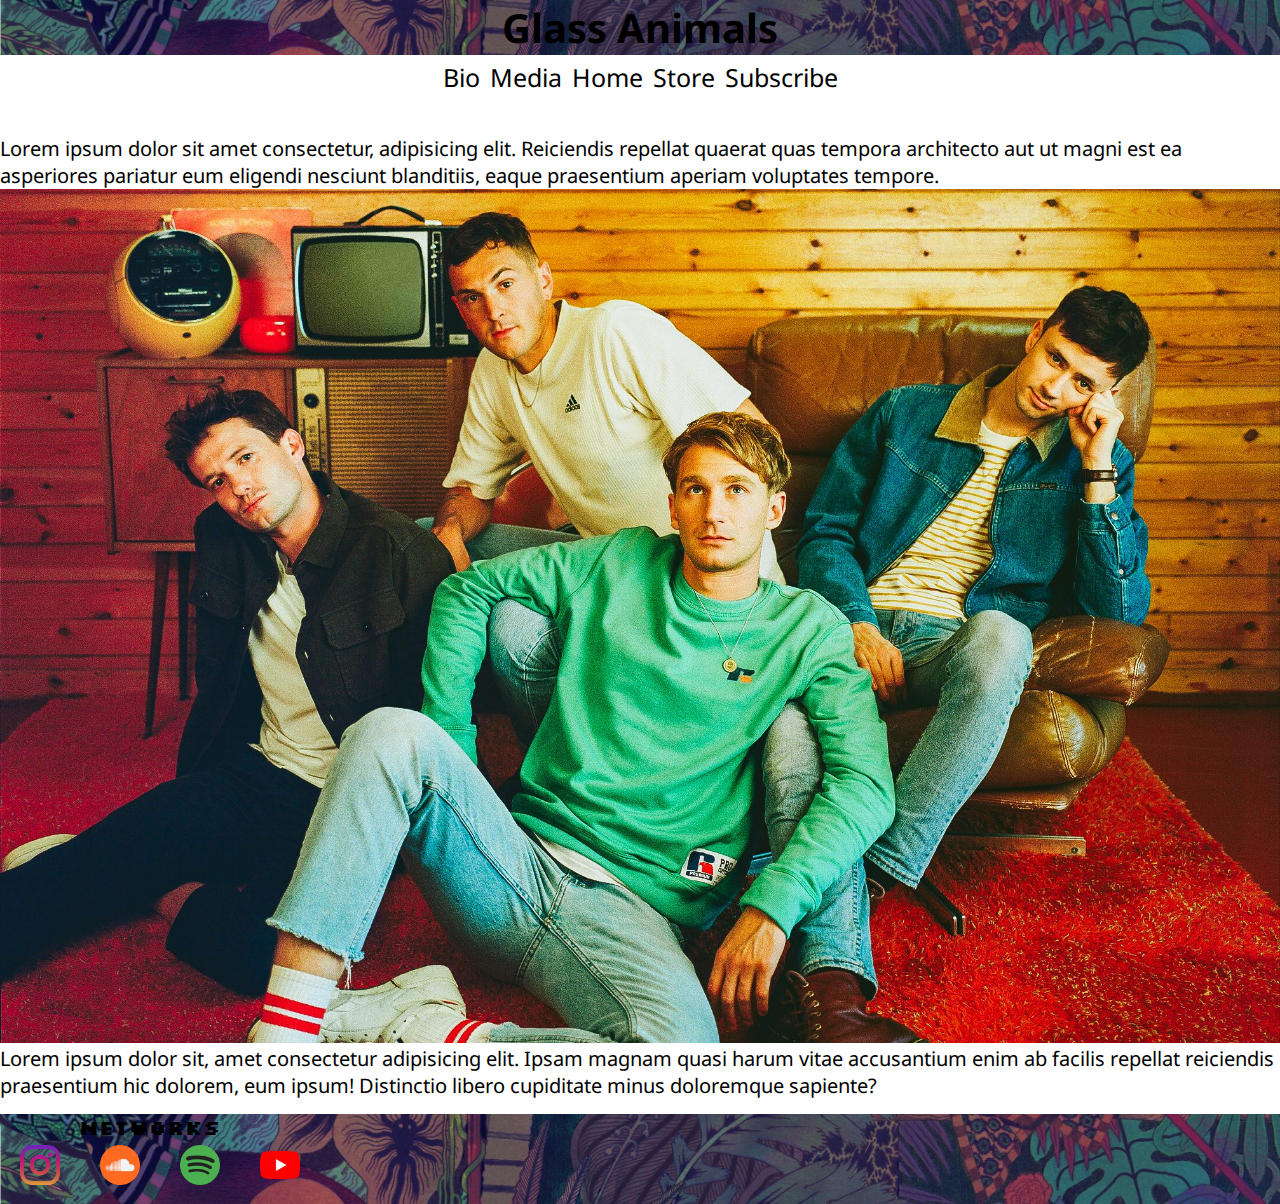
==== pages/bio.html @ fd7e0ea8 "upload html css readme-primer commit" ====
<!DOCTYPE html>
<html lang="en">
<head>
    <meta charset="UTF-8">
    <meta http-equiv="X-UA-Compatible" content="IE=edge">
    <meta name="viewport" content="width=device-width, initial-scale=1.0">
    <title>Bio</title>
    <link rel="stylesheet" href="../css/style.css">
    <link rel="shortcut icon" href="./assets/favicon.ico" type="image/x-icon">
</head>
<!--inico banner-->
<body>
    <header>
        <div class="welcomeBanner">
            <H1>Glass Animals</H1>
        </div>
            <nav>
                <ul class="navBar">
                    <li><a href="./bio.html">Bio</a></li>
                    <li><a href="./media.html">Media</a></li>
                    <li><a href="../index.html">Home</a></li>
                    <li><a href="./store.html">Store</a></li>
                    <li><a href="./subscribe.html">Subscribe</a></li>
                </ul>
            </nav>
    </header>
<!--termina banner-->
    <main>
        <section>
            <article class="textBio">Lorem ipsum dolor sit amet consectetur, adipisicing elit. Reiciendis repellat quaerat quas tempora architecto aut ut magni est ea asperiores pariatur eum eligendi nesciunt blanditiis, eaque praesentium aperiam voluptates tempore.</article>
        </section>
        <img class="bandBioPic" src="../assets/bandBio.jpeg" alt="">
        <article class="textBio2">Lorem ipsum dolor sit, amet consectetur adipisicing elit. Ipsam magnam quasi harum vitae accusantium enim ab facilis repellat reiciendis praesentium hic dolorem, eum ipsum! Distinctio libero cupiditate minus doloremque sapiente?</article>
    </main>
<!--footer-->
    <footer class="footer">
        <section class="socialAndMedia">
            <h3>Networks</h3>
            <div class="networks">
                <a href="https://www.instagram.com/GlassAnimals/"><img class="iconStyle" src="../assets/instagram.png" alt=""></a>
                <a href="https://soundcloud.com/glassanimals"><img class="iconStyle" src="../assets/soundcloud.png" alt=""></a>
                <a href="https://open.spotify.com/artist/4yvcSjfu4PC0CYQyLy4wSq"><img class="iconStyle" src="../assets/spotify.png" alt=""></a>
                <a href="https://www.youtube.com/user/glassanimalsband"><img class="iconStyle" src="../assets/youtube.png" alt=""></a>
            </div>
        </section>
    </footer>
<!--footer-->
    
</body>
</html>
---- css/style.css ----
@import url('https://fonts.googleapis.com/css2?family=Noto+Sans&family=Silkscreen&display=swap');
/**
font-family: 'Noto Sans', sans-serif;
font-family: 'Silkscreen', cursive;
*/
*{
    margin: 0;
    padding: 0;
    box-shadow: border-box;
}
html{
    font-size: 62.5%;
}
body{
    height: 100vh;
}
header{
    width: 100%;
    font-family:'Noto Sans', sans-serif;
    display: flex;
    flex-direction: column;
    flex-wrap: wrap;
    height: 15vh;
}
.welcomeBanner{
    background-image: url("../assets/bannerBackground.jpeg");
    background-repeat: no-repeat;
    background-size: 100%;
    background-position: center;
}
h1{
    font-size: 4.0rem;
    justify-self: center;
    align-self: center;
}
/** barra de navegacion **/
nav{
    align-self: center;
}
.navBar{
    list-style: none;
    display: flex;
    gap: 10px;
    font-size: 2.5rem;
    margin-top: 10px;
    margin-top: 5px;
}
.navBar li a{
    text-decoration: none;
    color: black;
}
.navBar li a:hover{
    color: rgba(255, 0, 128, 0.394);
}
/** fin barra de navegacion **/

/** main **/

.text{
    font-family: 'Noto Sans', sans-serif;
    font-size: 2.0rem;
    justify-self: center;
    align-self: center;
}

.textBio{
    font-family: 'Noto Sans', sans-serif;
    font-size: 2.0rem;
    justify-self: center;
    align-self: center;
    display: inline-block;
}
.textBio2{
    font-family: 'Noto Sans', sans-serif;
    font-size: 2.0rem;
    justify-self: center;
    align-self: center;
    display: inline-block;
}

h2{
    font-family: 'Silkscreen';
    font-size: 2.0rem;
    justify-self: center;
    align-self: center;
}

h3{
    font-family: 'Silkscreen';
    font-size: 2.0rem;
    justify-self: center;
    align-self: center;
}

.bandBioPic{
    height: 100%;
    width: 100%;
    background-position: center;
    display: 100vh;
    background-attachment:fixed;
    background-repeat: no-repeat;
}

.tourDates{
    background-image: url("../assets/tourBand.jpeg");
    background-size: 100%;
    height: 100%;
    width: 100%;
    background-position: center;
    display:100%;
    background-attachment:scroll;
    background-repeat:no-repeat;
}
.mediaVideo{
    position: left;
}

.mediaSpotify{
    position: right;
}

.storeItems{
    display:grid;
    list-style: none;
    text-decoration:none;
}


/** fin main **/

/** footer **/
.footer{
    background-image: url("../assets/bannerBackground.jpeg");
    background-repeat: no-repeat;
    background-size: 100%;
    width: 100%;
    background-position: center;
    left: 0;
    bottom: 0;
    position: bottom;
    height: 10%;
    margin-top: 15px;
    display: inline-block;
}
.socialAndMedia{
    height: 15%;
    display: inline-block;
    grid-column: 3/4;
    justify-self: right;
}
.networks{
    height: 15%;
    width: 100%;
    display: inline-block;
    display: flex;
    justify-self: right;
    gap: 20px;
}
.iconStyle{
    height:40px;
    margin-left:20px;
    margin-top:5px;
}

/** fin footer **/
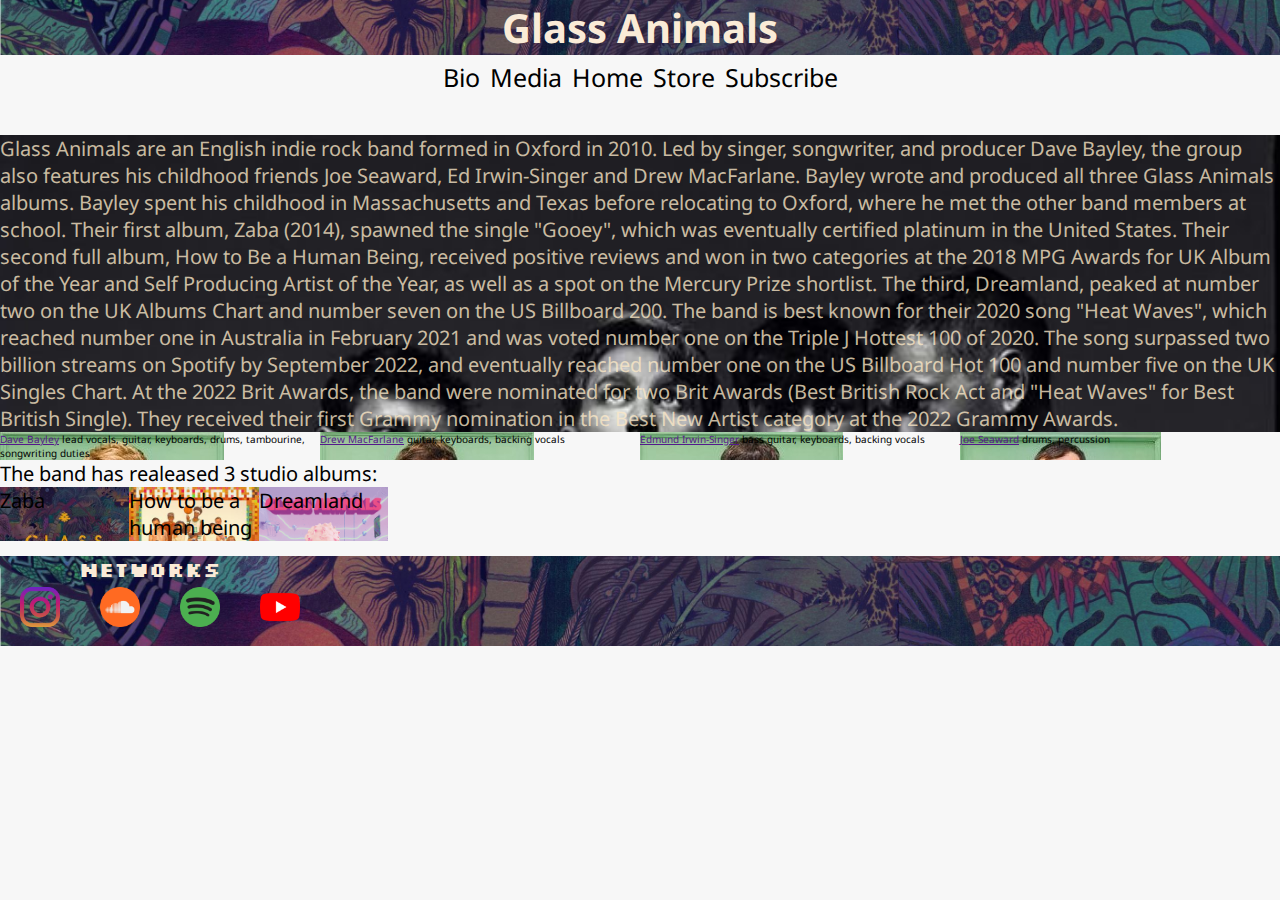
==== commit c3179a59: "modificaciones varias de formato y adicion contenido" ====
--- a/pages/bio.html
+++ b/pages/bio.html
@@ -26,11 +26,25 @@
     </header>
 <!--termina banner-->
     <main>
-        <section>
-            <article class="textBio">Lorem ipsum dolor sit amet consectetur, adipisicing elit. Reiciendis repellat quaerat quas tempora architecto aut ut magni est ea asperiores pariatur eum eligendi nesciunt blanditiis, eaque praesentium aperiam voluptates tempore.</article>
+        <div class="bioMain">
+            <p class="textBio">Glass Animals are an English indie rock band formed in Oxford in 2010. Led by singer, songwriter, and producer Dave Bayley, the group also features his childhood friends Joe Seaward, Ed Irwin-Singer and Drew MacFarlane. Bayley wrote and produced all three Glass Animals albums. Bayley spent his childhood in Massachusetts and Texas before relocating to Oxford, where he met the other band members at school. Their first album, Zaba (2014), spawned the single "Gooey", which was eventually certified platinum in the United States. Their second full album, How to Be a Human Being, received positive reviews and won in two categories at the 2018 MPG Awards for UK Album of the Year and Self Producing Artist of the Year, as well as a spot on the Mercury Prize shortlist. The third, Dreamland, peaked at number two on the UK Albums Chart and number seven on the US Billboard 200.
+
+                The band is best known for their 2020 song "Heat Waves", which reached number one in Australia in February 2021 and was voted number one on the Triple J Hottest 100 of 2020. The song surpassed two billion streams on Spotify by September 2022, and eventually reached number one on the US Billboard Hot 100 and number five on the UK Singles Chart. At the 2022 Brit Awards, the band were nominated for two Brit Awards (Best British Rock Act and "Heat Waves" for Best British Single). They received their first Grammy nomination in the Best New Artist category at the 2022 Grammy Awards.
+            </p>
+        </div>
+        <section class="bandBioPics"> 
+            <div class="daveB"><a href="">Dave Bayley</a> lead vocals, guitar, keyboards, drums, tambourine, songwriting duties</div>
+            <div class="drewM"><a href="">Drew MacFarlane</a> guitar, keyboards, backing vocals</div>
+            <div class="edmundI"><a href="">Edmund Irwin-Singer</a> bass guitar, keyboards, backing vocals</div>
+            <div class="joeS"><a href="">Joe Seaward</a> drums, percussion</div>   
         </section>
-        <img class="bandBioPic" src="../assets/bandBio.jpeg" alt="">
-        <article class="textBio2">Lorem ipsum dolor sit, amet consectetur adipisicing elit. Ipsam magnam quasi harum vitae accusantium enim ab facilis repellat reiciendis praesentium hic dolorem, eum ipsum! Distinctio libero cupiditate minus doloremque sapiente?</article>
+        <article class="textBio2">The band has realeased 3 studio albums:
+            <ul class="albums">
+                <li class="album1">Zaba</li>
+                <li class="album2">How to be a human being</li>
+                <li class="album3">Dreamland</li>
+            </ul>
+        </article>
     </main>
 <!--footer-->
     <footer class="footer">
--- a/css/style.css
+++ b/css/style.css
@@ -1,5 +1,5 @@
 @import url('https://fonts.googleapis.com/css2?family=Noto+Sans&family=Silkscreen&display=swap');
-/**
+/*
 font-family: 'Noto Sans', sans-serif;
 font-family: 'Silkscreen', cursive;
 */
@@ -13,6 +13,7 @@
 }
 body{
     height: 100vh;
+    background-color: rgb(247, 247, 247);
 }
 header{
     width: 100%;
@@ -30,10 +31,12 @@
 }
 h1{
     font-size: 4.0rem;
-    justify-self: center;
-    align-self: center;
-}
-/** barra de navegacion **/
+    font-weight: bold;
+    justify-self: center;
+    align-self: center;
+    color:antiquewhite;
+}
+/*----barra de navegacion-----*/
 nav{
     align-self: center;
 }
@@ -52,9 +55,9 @@
 .navBar li a:hover{
     color: rgba(255, 0, 128, 0.394);
 }
-/** fin barra de navegacion **/
-
-/** main **/
+/*------fin barra de navegacion------*/
+
+/*-------main--------*/
 
 .text{
     font-family: 'Noto Sans', sans-serif;
@@ -63,12 +66,38 @@
     align-self: center;
 }
 
+h2{
+    font-family: 'Silkscreen';
+    font-size: 2.0rem;
+    justify-self: center;
+    align-self: center;
+}
+
+h3{
+    font-family: 'Silkscreen';
+    font-size: 2.0rem;
+    justify-self: center;
+    align-self: center;
+    color:antiquewhite;
+}
+
+/*------bio--------*/
+
+.bioMain{
+    justify-self: center;
+    align-self: center;
+    display: block;
+    background-image: url(../assets/BandBio2.jpeg);
+    background-size: 100%;
+    background-position: fixed;
+    background-attachment:scroll;
+    background-repeat: no-repeat;
+}
 .textBio{
-    font-family: 'Noto Sans', sans-serif;
-    font-size: 2.0rem;
-    justify-self: center;
-    align-self: center;
-    display: inline-block;
+    font-family: 'Noto Sans';
+    font-size: 2.0rem;
+    color:rgba(251, 232, 199, 0.781);
+    
 }
 .textBio2{
     font-family: 'Noto Sans', sans-serif;
@@ -78,38 +107,135 @@
     display: inline-block;
 }
 
-h2{
-    font-family: 'Silkscreen';
-    font-size: 2.0rem;
-    justify-self: center;
-    align-self: center;
-}
-
-h3{
-    font-family: 'Silkscreen';
-    font-size: 2.0rem;
-    justify-self: center;
-    align-self: center;
-}
-
-.bandBioPic{
+
+.bandBioPics{
+
+    display: grid;
+    grid-template-columns: repeat(4,1fr);
+    grid-template-rows: repeat(1,1fr);
+    text-decoration: none;
+}
+
+.daveB{
+    justify-self:center;
+    font-family: 'Noto Sans';
+    align-self:flex-end;
+    display: inline;
+    text-decoration: none;
+    background-image: url(../assets/BioDave.jpeg);
+    background-repeat: no-repeat;
+    background-position: fixed;
+    height: 100%;
+    width: 100%;
+    
+}
+.drewM{
+    justify-self: center;
+    font-family: 'Noto Sans';
+    align-self:flex-end;
+    display: inline;
+    text-decoration: none;
+    background-image: url(../assets/BioDrew.jpeg);
+    background-repeat: no-repeat;
+    background-position: fixed;
+    height: 100%;
+    width: 100%;
+}
+.edmundI{
+    justify-self: center;
+    font-family: 'Noto Sans';
+    align-self:flex-end;
+    display: inline;
+    text-decoration: none;
+    background-image: url(../assets/BioEdmund.jpeg);
+    background-repeat: no-repeat;
+    background-position: fixed;
+    height: 100%;
+    width: 100%;
+}
+.joeS{
+    justify-self: center;
+    font-family: 'Noto Sans';
+    align-self:flex-end;
+    display: inline;
+    text-decoration: none;
+    background-image: url(../assets/BioJoe.jpeg);
+    background-repeat: no-repeat;
+    background-position: fixed;
+    height: 100%;
+    width: 100%;
+}
+.albums{
+    display: flex;
+    flex-direction: row;
+    flex-wrap: nowrap;
+    text-decoration: none;
+    list-style: none;
+    justify-content: space-evenly;
+}
+.album1{
+    background-image: url(../assets/zaba.jpeg); 
+    background-size: 100%;
+    height: auto;
+    width: 100%;
+    object-fit: contain ;
+}
+.album2{
+    background-image: url(../assets/htbhb.jpeg);
+    background-size: 100%;
+    height: auto;
+    width: 100%;
+    object-fit: contain ;
+}
+.album3{
+    background-image: url(../assets/dreamland.png);
+    background-size: 100%;
+    height: auto;
+    width: 100%;
+    object-fit: contain ;
+}
+
+/*-----fin bio------*/
+
+.mainHome {
+    height: 100vh;
+}
+
+.tourDates{
+    /*background-image: url("../assets/tourDates.webp");
+    background-size: 500px;
+    background-repeat: no-repeat;*/
+    margin-bottom: 50px;
     height: 100%;
     width: 100%;
     background-position: center;
-    display: 100vh;
-    background-attachment:fixed;
-    background-repeat: no-repeat;
-}
-
-.tourDates{
-    background-image: url("../assets/tourBand.jpeg");
-    background-size: 100%;
-    height: 100%;
-    width: 100%;
-    background-position: center;
-    display:100%;
+    display:grid;
+    grid-template-columns: repeat(4,1fr);
+    grid-template-rows: repeat(4,1fr);
     background-attachment:scroll;
-    background-repeat:no-repeat;
+
+}
+
+
+.date1{
+    background-image: url("../assets/France.jpg");
+    background-size: 100%;
+    display:inline-block;
+}
+.date2{
+    background-image: url("../assets/London.jpeg");
+    background-size: 100%;
+    display:grid;
+}
+.date3{
+    background-image: url("../assets/BuenosAires.webp");
+    background-size: 100%;
+    display:grid;
+}
+.date4{
+    background-image: url("../assets/Mendoza.jpeg");
+    background-size: 100%;
+    display:grid;
 }
 .mediaVideo{
     position: left;
@@ -125,10 +251,38 @@
     text-decoration:none;
 }
 
-
-/** fin main **/
-
-/** footer **/
+/*------Subscribe--------*/
+
+.mailingList{
+    font-family: 'Noto Sans' ;
+    font-weight: bold;
+    font-size: 1.3rem;
+}
+
+.subInfo{
+    height: 100%;
+    background-color:antiquewhite;
+}
+
+
+/*------Fin Subscribe--------*/
+
+/*------Store--------*/
+
+.storeItems{
+    display: flex;
+    flex-direction: row;
+    flex-wrap: nowrap;
+    box-sizing: content-box;
+    position: center;
+}
+
+/*------Fin Store--------*/
+
+/*------fin mains------*/
+
+
+/*-------footer------*/
 .footer{
     background-image: url("../assets/bannerBackground.jpeg");
     background-repeat: no-repeat;
@@ -151,9 +305,9 @@
 .networks{
     height: 15%;
     width: 100%;
-    display: inline-block;
-    display: flex;
-    justify-self: right;
+    display: grid;
+    grid-template-columns: 1fr 1fr 1fr 1fr;
+    justify-content:right;
     gap: 20px;
 }
 .iconStyle{
@@ -162,4 +316,4 @@
     margin-top:5px;
 }
 
-/** fin footer **/+/*-----fin footer------*/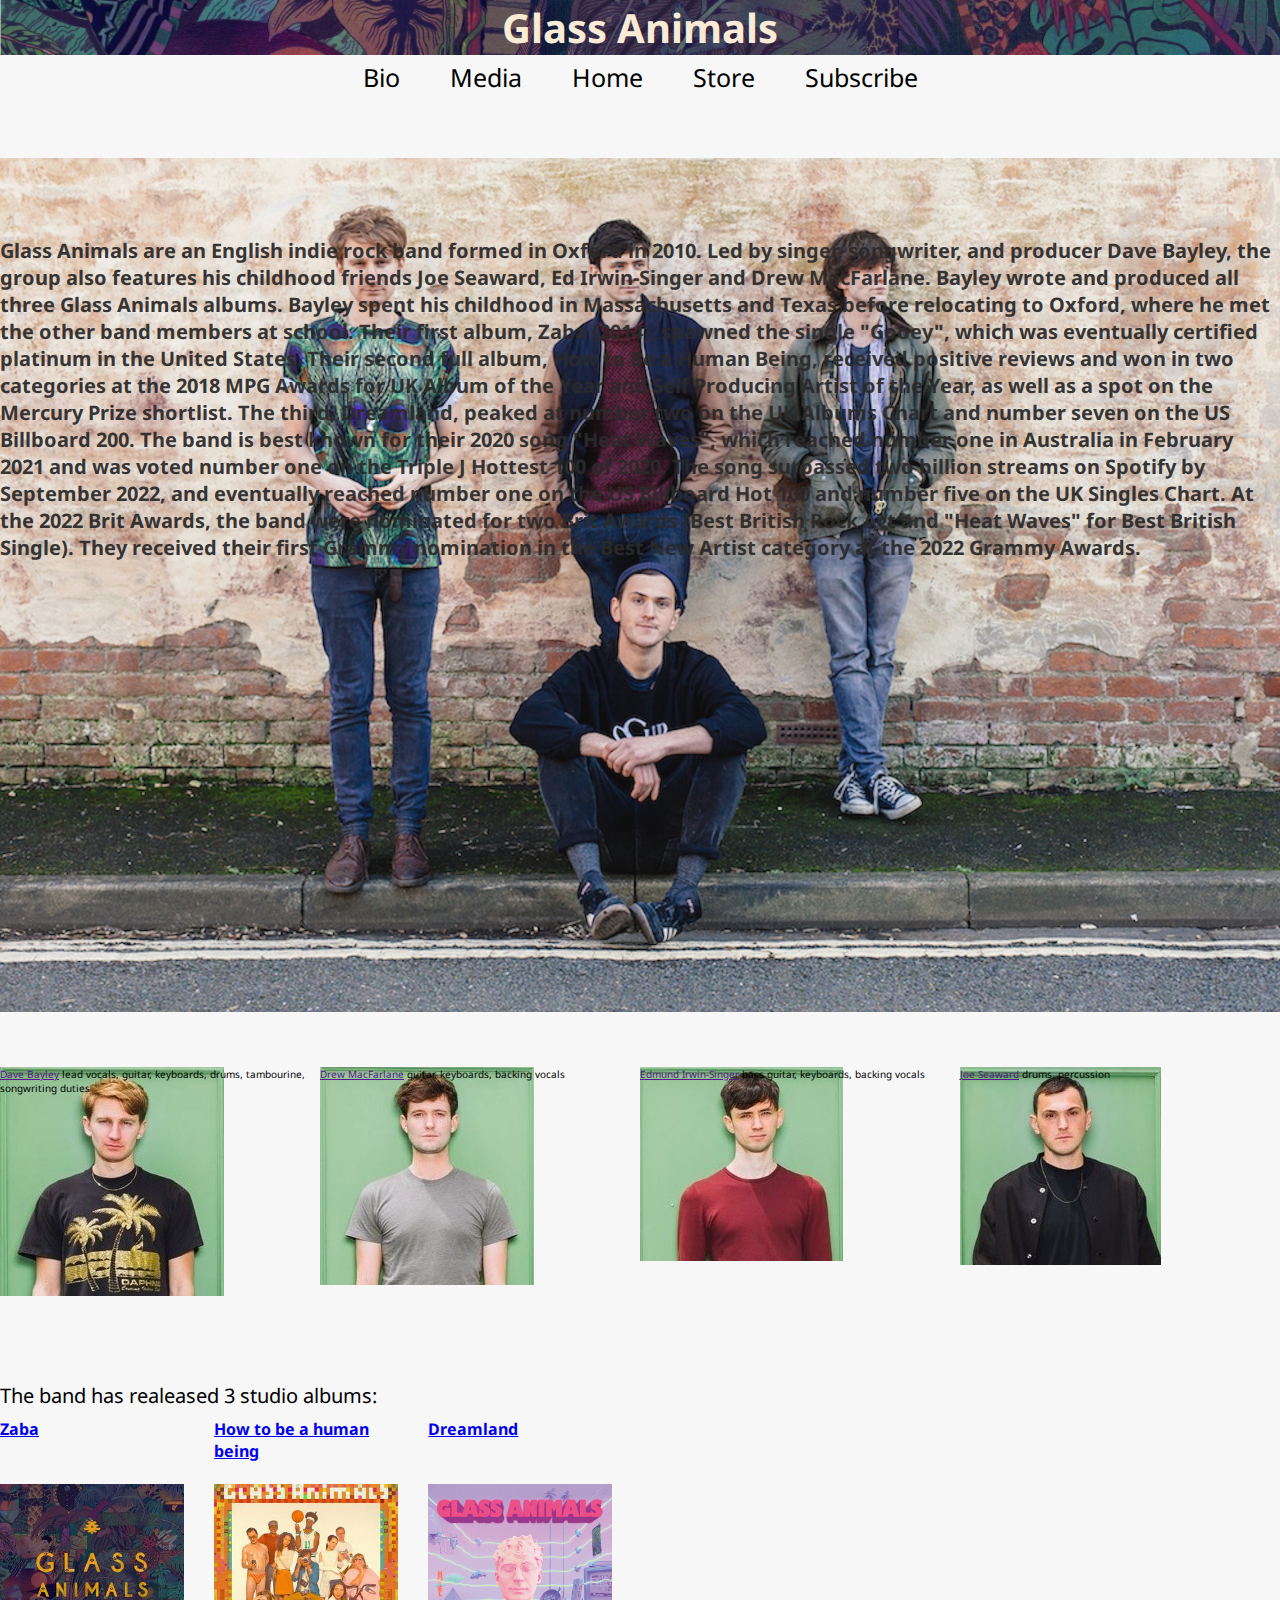
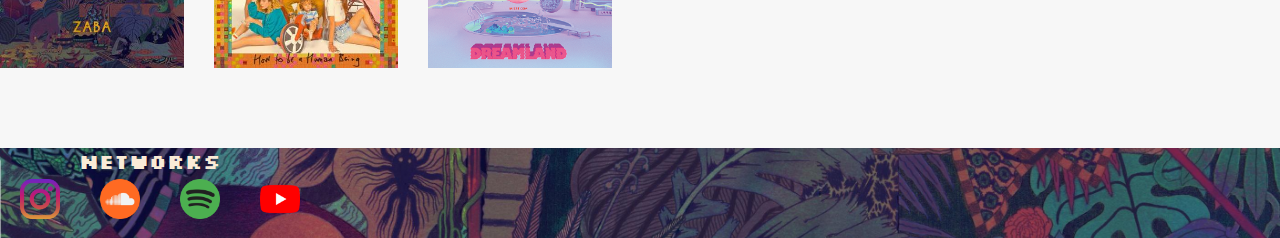
==== commit 1a68042d: "formato imagenes" ====
--- a/pages/bio.html
+++ b/pages/bio.html
@@ -40,9 +40,9 @@
         </section>
         <article class="textBio2">The band has realeased 3 studio albums:
             <ul class="albums">
-                <li class="album1">Zaba</li>
-                <li class="album2">How to be a human being</li>
-                <li class="album3">Dreamland</li>
+                <li class="album1"><a href="https://www.youtube.com/watch?v=7R6SITSeiRo&list=OLAK5uy_k12nU61mtYTc3VS3YErh5QD16eCtlLDxQ">Zaba</a></li>
+                <li class="album2"><a href="https://www.youtube.com/watch?v=PhdtdUljThU&list=PL8tkzXKlhGxkmXyK3hz2PdRp_ghGzbazl">How to be a human being</a></li>
+                <li class="album3"><a href="https://www.youtube.com/watch?v=mRD0-GxqHVo&list=PL8tkzXKlhGxn8vedFOKUngfcdnz6MV40M">Dreamland</a></li>
             </ul>
         </article>
     </main>
--- a/css/style.css
+++ b/css/style.css
@@ -43,10 +43,10 @@
 .navBar{
     list-style: none;
     display: flex;
-    gap: 10px;
+    gap: 50px;
     font-size: 2.5rem;
-    margin-top: 10px;
     margin-top: 5px;
+    margin-bottom: 5px;
 }
 .navBar li a{
     text-decoration: none;
@@ -83,21 +83,27 @@
 
 /*------bio--------*/
 
+/*mejorar visibilidad texto*/
 .bioMain{
     justify-self: center;
     align-self: center;
-    display: block;
-    background-image: url(../assets/BandBio2.jpeg);
-    background-size: 100%;
-    background-position: fixed;
+    display: inline-block;
+    background-image: url(../assets/bandBio3.jpeg);
+    background-size: 100%;
+    opacity: 0.95;
+    background-position: center;
     background-attachment:scroll;
     background-repeat: no-repeat;
+    height: 100vh;
+    width: 100%;
 }
 .textBio{
     font-family: 'Noto Sans';
     font-size: 2.0rem;
-    color:rgba(251, 232, 199, 0.781);
-    
+    color:rgba(33, 32, 32, 0.954);
+    text-shadow: rgb(0, 0, 0);
+    font-weight:bold;
+    margin-top: 8%;
 }
 .textBio2{
     font-family: 'Noto Sans', sans-serif;
@@ -107,9 +113,7 @@
     display: inline-block;
 }
 
-
 .bandBioPics{
-
     display: grid;
     grid-template-columns: repeat(4,1fr);
     grid-template-rows: repeat(1,1fr);
@@ -124,9 +128,11 @@
     text-decoration: none;
     background-image: url(../assets/BioDave.jpeg);
     background-repeat: no-repeat;
-    background-position: fixed;
-    height: 100%;
-    width: 100%;
+    background-position:fixed;
+    height: 35vh;
+    width: 100%;
+    margin-top: 10%;
+    margin-bottom: auto;
     
 }
 .drewM{
@@ -138,8 +144,10 @@
     background-image: url(../assets/BioDrew.jpeg);
     background-repeat: no-repeat;
     background-position: fixed;
-    height: 100%;
-    width: 100%;
+    height: 35vh;
+    width: 100%;
+    margin-top: 10%;
+    margin-bottom: auto;
 }
 .edmundI{
     justify-self: center;
@@ -150,7 +158,7 @@
     background-image: url(../assets/BioEdmund.jpeg);
     background-repeat: no-repeat;
     background-position: fixed;
-    height: 100%;
+    height: 35vh;
     width: 100%;
 }
 .joeS{
@@ -162,37 +170,60 @@
     background-image: url(../assets/BioJoe.jpeg);
     background-repeat: no-repeat;
     background-position: fixed;
-    height: 100%;
+    height: 35vh;
     width: 100%;
 }
 .albums{
-    display: flex;
-    flex-direction: row;
-    flex-wrap: nowrap;
-    text-decoration: none;
+    display: grid;
+    grid-template-columns: repeat(3,1fr);
+    grid-template-rows: repeat(1,1fr);
+    text-decoration: none;
+    color: rgb(10, 0, 9);
+    text-shadow: rgb(255, 255, 255);
+    font-weight: bolder;
     list-style: none;
     justify-content: space-evenly;
+    gap: 5%;
 }
 .album1{
     background-image: url(../assets/zaba.jpeg); 
     background-size: 100%;
-    height: auto;
+    background-repeat: no-repeat;
+    background-position: center;
+    height: 35vh;
     width: 100%;
     object-fit: contain ;
+    margin-top: 5%;
+    text-decoration: none;
+    font-size: 1.6rem;
+}
+.album1 a:hover{
+    color: rgb(255, 255, 255);
 }
 .album2{
     background-image: url(../assets/htbhb.jpeg);
     background-size: 100%;
-    height: auto;
+    background-repeat: no-repeat;
+    background-position: center;
+    height: 35vh;
     width: 100%;
     object-fit: contain ;
+    margin-top: 5%;
+    text-decoration: none;
+    font-size: 1.6rem;
+    
 }
 .album3{
     background-image: url(../assets/dreamland.png);
     background-size: 100%;
-    height: auto;
+    background-repeat: no-repeat;
+    background-position: center;
+    height: 35vh;
     width: 100%;
     object-fit: contain ;
+    margin-top: 5%;
+    text-decoration: none;
+    font-size: 1.6rem;
 }
 
 /*-----fin bio------*/
@@ -205,37 +236,91 @@
     /*background-image: url("../assets/tourDates.webp");
     background-size: 500px;
     background-repeat: no-repeat;*/
-    margin-bottom: 50px;
+    margin-bottom: 2%;
+    margin-top: 2%;
     height: 100%;
     width: 100%;
+    padding: 2%;
     background-position: center;
     display:grid;
     grid-template-columns: repeat(4,1fr);
-    grid-template-rows: repeat(4,1fr);
-    background-attachment:scroll;
-
-}
-
+    grid-template-rows: repeat(2,1fr);
+    background-attachment:scroll;  
+}
+@media (max-width: 576px) {
+    .tourDates{
+        display: grid;
+        grid-template-columns: 1,1fr;
+        grid-template-rows: 1,1fr;
+        box-sizing: content-box;
+        position: center;
+    }
+}
+@media (max-width: 768px) {
+    .store{
+        display: grid;
+        grid-template-columns: 2,1fr;
+        grid-template-rows: 2,1fr;
+        box-sizing: content-box;
+        position: center;
+    }
+}
 
 .date1{
     background-image: url("../assets/France.jpg");
     background-size: 100%;
-    display:inline-block;
+    background-repeat: no-repeat;
+    display:flex;
+    flex-wrap: nowrap;
 }
 .date2{
     background-image: url("../assets/London.jpeg");
     background-size: 100%;
-    display:grid;
+    background-repeat: no-repeat;
+    display:flex;
+    flex-wrap: nowrap;
 }
 .date3{
     background-image: url("../assets/BuenosAires.webp");
     background-size: 100%;
-    display:grid;
+    background-repeat: no-repeat;
+    display:flex;
+    flex-wrap: nowrap;
 }
 .date4{
     background-image: url("../assets/Mendoza.jpeg");
     background-size: 100%;
-    display:grid;
+    background-repeat: no-repeat;
+    display:flex;
+    flex-wrap: nowrap;
+}
+.date5{
+    background-image: url("../assets/Madrid.jpeg");
+    background-size: 100%;
+    background-repeat: no-repeat;
+    display:flex;
+    flex-wrap: nowrap;
+}
+.date6{
+    background-image: url("../assets/Newzealand.jpeg");
+    background-size: 100%;
+    background-repeat: no-repeat;
+    display:flex;
+    flex-wrap: nowrap;
+}
+.date7{
+    background-image: url("../assets/SouthAfrica.jpeg");
+    background-size: 100%;
+    background-repeat: no-repeat;
+    display:flex;
+    flex-wrap: nowrap;
+}
+.date8{
+    background-image: url("../assets/Washington.jpeg");
+    background-size: 100%;
+    background-repeat: no-repeat;
+    display:flex;
+    flex-wrap: nowrap;
 }
 .mediaVideo{
     position: left;
@@ -269,12 +354,54 @@
 
 /*------Store--------*/
 
+.store{
+    display: grid;
+    grid-template-columns: 4,1fr;
+    grid-template-rows: 2,1fr;
+    box-sizing: content-box;
+    position: center;
+}
+@media (max-width: 576px) {
+    .store{
+        display: grid;
+        grid-template-columns: 1,1fr;
+        grid-template-rows: 1,1fr;
+        box-sizing: content-box;
+        position: center;
+    }
+}
+@media (max-width: 768px) {
+    .store{
+        display: grid;
+        grid-template-columns: 2,1fr;
+        grid-template-rows: 2,1fr;
+        box-sizing: content-box;
+        position: center;
+    }
+}
 .storeItems{
     display: flex;
     flex-direction: row;
-    flex-wrap: nowrap;
-    box-sizing: content-box;
+    flex-wrap: wrap;
     position: center;
+}
+
+.hoodie{
+    height: 35vh;
+    width: 35vh;
+
+}
+.vinyl{
+    height: 35vh;
+    width: 35vh;
+}
+.cd{
+    height: 35vh;
+    width: 35vh;
+}
+.vhs{   
+    height: 35vh;
+    width: 35vh;
 }
 
 /*------Fin Store--------*/
